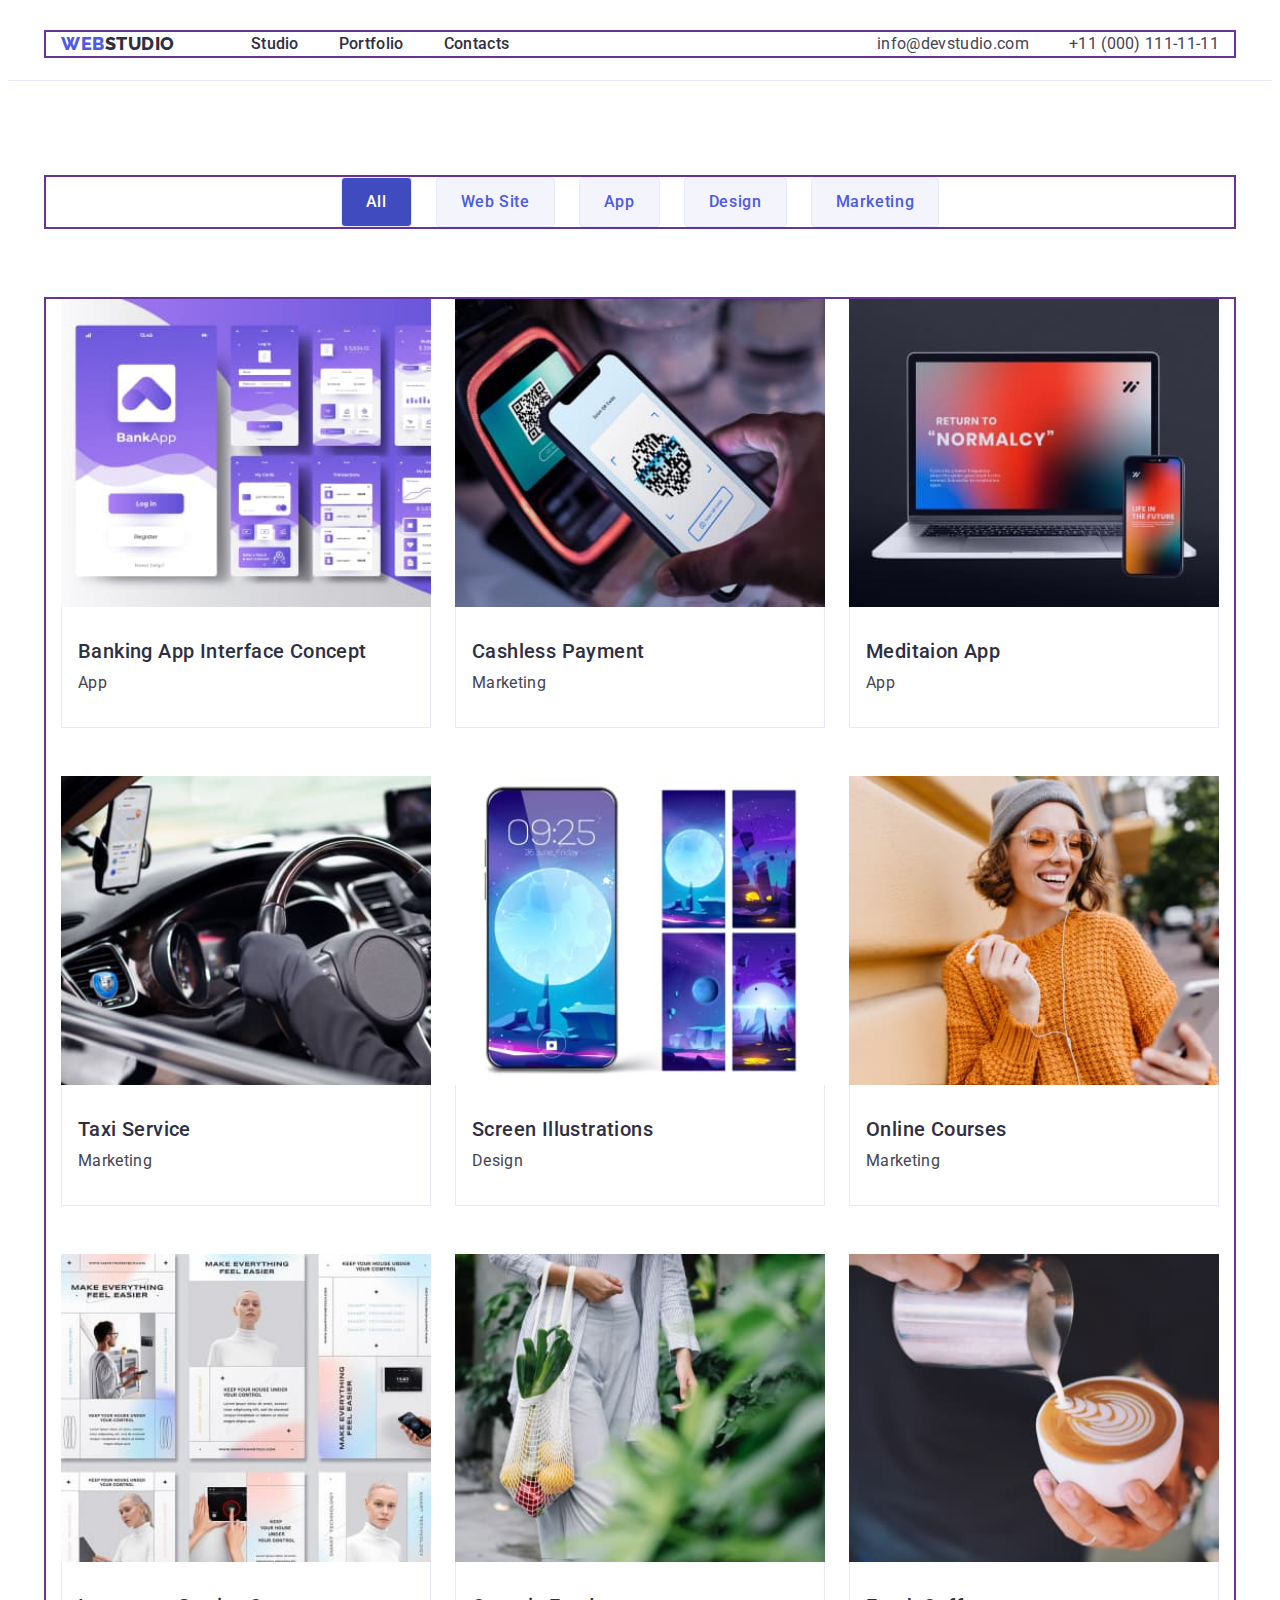
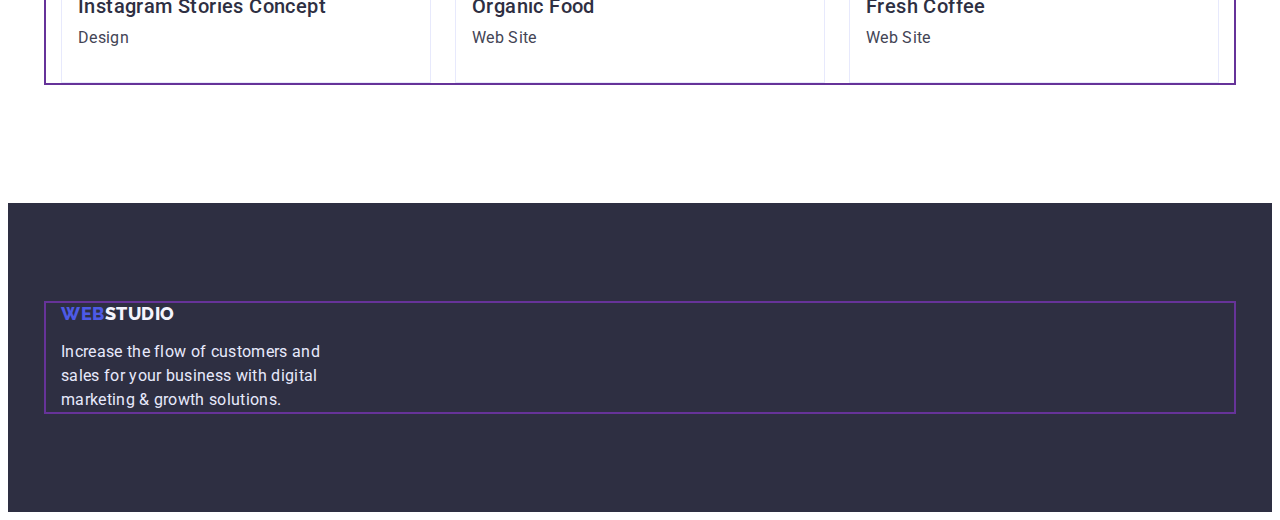
==== portfolio.html @ 73d33834 "copy hw03" ====
<!DOCTYPE html>
<html lang="en">
  <!-----------HEAD: meta, title name, fonts, install css ----->
  <head>
    <meta charset="UTF-8" />
    <meta http-equiv="X-UA-Compatible" content="IE=edge" />
    <meta name="viewport" content="width=device-width, initial-scale=1.0" />

    <title>WebStudio</title>

    <link rel="preconnect" href="https://fonts.googleapis.com" />
    <link rel="preconnect" href="https://fonts.gstatic.com" crossorigin />
    <link
      href="https://fonts.googleapis.com/css2?family=Raleway:wght@800&family=Roboto:wght@400;500;700;900&display=swap"
      rel="stylesheet"
    />

    <link
      rel="stylesheet"
      href="https://cdnjs.cloudflare.com/ajax/libs/modern-normalize/1.1.0/modern-normalize.min.css"
      integrity="sha512-wpPYUAdjBVSE4KJnH1VR1HeZfpl1ub8YT/NKx4PuQ5NmX2tKuGu6U/JRp5y+Y8XG2tV+wKQpNHVUX03MfMFn9Q=="
      crossorigin="anonymous"
      referrerpolicy="no-referrer"
    />

    <link rel="stylesheet" href="./css/styles.css" />
  </head>
  <!-------------BODY: header, main (section0-3), footer------->
  <body>
    <!---------Header: logo, navigation, adress---------------->
    <header class="header">
      <div class="container header-container">
        <nav class="header-navigation">
          <a href="./index.html" class="header-logo-accent link">
            Web<span class="header-logo">Studio</span>
          </a>

          <ul class="header-list list">
            <li class="header-item">
              <a href="./index.html" class="header-link link"> Studio </a>
            </li>
            <li class="header-item">
              <a href="./portfolio.html" class="header-link link">
                Portfolio
              </a>
            </li>
            <li class="header-item">
              <a href="" class="header-link link"> Contacts </a>
            </li>
          </ul>
        </nav>

        <address>
          <ul class="header-contacts list">
            <li>
              <a href="mailto:info@devstudio.com" class="header-contacts link"
                >info@devstudio.com</a
              >
            </li>
            <li>
              <a href="tel:+110001111111" class="header-contacts link"
                >+11 (000) 111-11-11</a
              >
            </li>
          </ul>
        </address>
      </div>
    </header>

    <!---------Main: section (Filter, Our Portfolio)----------->
    <main class="main">
      <section class="filter-portfolio">
        <div class="container filter-container">
          <ul class="filter-list list">
            <li>
              <button type="button" class="filter-item current">All</button>
            </li>
            <li><button type="button" class="filter-item">Web Site</button></li>
            <li><button type="button" class="filter-item">App</button></li>
            <li><button type="button" class="filter-item">Design</button></li>
            <li>
              <button type="button" class="filter-item">Marketing</button>
            </li>
          </ul>
        </div>

        <h2 class="portfolio-caption visually-hidden">Our Portfolio</h2>

        <div class="container portfolio-container">
          <ul class="portfolio-list list">
            <li class="portfolio-item">
              <img src="./images/img1.jpg" alt="product" width="360" />
              <div class="portfolio-content">
                <h3 class="portfolio-title title">
                  Banking App Interface Concept
                </h3>
                <p class="portfolio-text text">App</p>
              </div>
            </li>

            <li class="portfolio-item">
              <img src="./images/img2.jpg" alt="product" width="360" />
              <div class="portfolio-content">
                <h3 class="portfolio-title title">Cashless Payment</h3>
                <p class="portfolio-text text">Marketing</p>
              </div>
            </li>

            <li class="portfolio-item">
              <img src="./images/img3.jpg" alt="product" width="360" />
              <div class="portfolio-content">
                <h3 class="portfolio-title title">Meditaion App</h3>
                <p class="portfolio-text text">App</p>
              </div>
            </li>

            <li class="portfolio-item">
              <img src="./images/img4.jpg" alt="product" width="360" />
              <div class="portfolio-content">
                <h3 class="portfolio-title title">Taxi Service</h3>
                <p class="portfolio-text text">Marketing</p>
              </div>
            </li>

            <li class="portfolio-item">
              <img src="./images/img5.jpg" alt="product" width="360" />
              <div class="portfolio-content">
                <h3 class="portfolio-title title">Screen Illustrations</h3>
                <p class="portfolio-text text">Design</p>
              </div>
            </li>

            <li class="portfolio-item">
              <img src="./images/img6.jpg" alt="product" width="360" />
              <div class="portfolio-content">
                <h3 class="portfolio-title title">Online Courses</h3>
                <p class="portfolio-text text">Marketing</p>
              </div>
            </li>

            <li class="portfolio-item">
              <img src="./images/img7.jpg" alt="product" width="360" />
              <div class="portfolio-content">
                <h3 class="portfolio-title title">Instagram Stories Concept</h3>
                <p class="portfolio-text text">Design</p>
              </div>
            </li>

            <li class="portfolio-item">
              <img src="./images/img8.jpg" alt="product" width="360" />
              <div class="portfolio-content">
                <h3 class="portfolio-title title">Organic Food</h3>
                <p class="portfolio-text text">Web Site</p>
              </div>
            </li>

            <li class="portfolio-item">
              <img src="./images/img9.jpg" alt="product" width="360" />
              <div class="portfolio-content">
                <h3 class="portfolio-title title">Fresh Coffee</h3>
                <p class="portfolio-text text">Web Site</p>
              </div>
            </li>
          </ul>
        </div>
      </section>
    </main>

    <!--------------Footer: logo, text ------------------------>
    <footer class="footer">
      <div class="container footer-container">
        <a href="#WebStudio" class="footer-logo-accent link">
          Web <span class="footer-logo">Studio</span>
        </a>
        <p class="footer-text">
          Increase the flow of customers and sales for your business with
          digital marketing &#38; growth solutions.
        </p>
      </div>
    </footer>
  </body>
</html>
---- css/styles.css ----
/* <!--------------------HEAD: meta, title name, fonts, install css ----------------------> */
/* ----------------------BODY: header, main (section0-3), footer---------------------------- */

body {
  font-family: "roboto", sans-serif;
  color: var(--text-contacts-color);
}

:root {
  --accent-color: #4d5ae5;
  --hover-focus-color: #404bbf;
  --title-logo-link-color: #2e2f42;
  --team-work-caption-color: #2e2f42;
  --text-contacts-color: #434455;
  --hero-title-btn-color: #ffffff;
  --footer-logo-color: #f4f4fd;
  --footer-text-color: #e7e9fc;

  --hero-footer-bgc: #2e2f42;
  --hero-btn-bgc: #4d5ae5;
  --team-bgc: #f4f4fd;
  --team-list-item-bgc: #ffffff;
  --filter-item-bgc: #f4f4fd;

  --gra: linear-gradient(rgba(46, 47, 66, 0.7), rgba(46, 47, 66, 0.7));
}

.title {
  font-weight: 500;
  font-size: 20px;
  line-height: 1.2;
  letter-spacing: 0.02em;
  color: var(--title-logo-link-color);

  margin-bottom: 8px;
}

.text {
  font-size: 16px;
  line-height: 1.5;
  letter-spacing: 0.02em;
}

.caption {
  font-size: 36px;
  line-height: 1.11;
  text-align: center;
  letter-spacing: 0.02em;
  text-transform: capitalize;

  color: var(--team-work-caption-color);

  margin-bottom: 72px;
}

.visually-hidden {
  position: absolute;
  white-space: nowrap;
  width: 1px;
  height: 1px;
  overflow: hidden;
  border: 0;
  padding: 0;
  clip: rect(0 0 0 0);
  clip-path: inset(50%);
  margin: -1px;
}

.list {
  list-style: none;
}
.link {
  text-decoration: none;
}

button {
  cursor: pointer;
}

img {
  display: block;
  width: 100%;
  height: auto;
}

.section {
  padding-top: 120px;
  padding-bottom: 120px;
}

.container {
  max-width: calc(1128px + 15px + 15px);
  padding-left: 15px;
  padding-right: 15px;
  margin-left: auto;
  margin-right: auto;
  outline: 2px solid rebeccapurple;
}

h1,
h2,
h3,
h4,
h5,
h6,
p {
  margin: 0;
}

ul {
  margin: 0;
  padding-left: 0;
}

/* ----------------------Header: logo, navigation, adress----------------------------- */
.header {
  padding-top: 24px;
  padding-bottom: 24px;
  max-width: 1440px;
  margin: auto;

  border-bottom: 1px solid #e7e9fc;
}

.header-container {
  display: flex;
  align-items: center;
}

.header-navigation {
  display: flex;
  margin-right: auto;
}

.header-logo-accent {
  font-family: "raleway", sans-serif;
  font-weight: 800;
  font-size: 18px;
  line-height: 1.33;
  letter-spacing: 0.03em;
  text-transform: uppercase;

  color: var(--accent-color);
  margin-right: 76px;
}

.header-logo {
  font-family: "raleway", sans-serif;
  font-weight: 800;
  font-size: 18px;
  line-height: 1.33;
  letter-spacing: 0.03em;
  text-transform: uppercase;

  color: var(--title-logo-link-color);
}

.header-list {
  display: flex;
  gap: 40px;
}
.header-item {
}

.header-link {
  font-weight: 500;
  font-size: 16px;
  line-height: 1.5;
  letter-spacing: 0.02em;

  color: var(--title-logo-link-color);
}

.header-link:hover,
.header-link:focus {
  color: var(--hover-focus-color);
}
.header-contacts:hover,
.header-contacts:focus {
  color: var(--hover-focus-color);
}
.header-contacts {
  font-style: normal;
  font-size: 16px;
  line-height: 1.5;
  letter-spacing: 0.02em;

  color: var(--text-contacts-color);

  display: flex;
  gap: 40px;
}

/* --------------------- Main: section0 hero, button ----------------------------- */
.main {
}

.hero {
  padding-top: 188px;
  padding-bottom: 188px;
  max-width: 1440px;
  margin: auto;

  background-color: var(--hero-footer-bgc);
  background-image: var(--gra), url(../images/hero-bg.jpg);
  background-repeat: no-repeat;
  background-position: center;
  background-size: 1440px;
}

.hero-container {
}
.hero-title {
  font-size: 56px;
  line-height: 1.07;
  text-align: center;
  letter-spacing: 0.02em;

  color: var(--hero-title-btn-color);

  max-width: 500px;
  margin: 0 auto;
  margin-bottom: 48px;
}

.hero-btn {
  min-width: 169px;
  height: 56px;

  font-family: inherit;
  font-style: normal;
  font-weight: 500;
  font-size: 16px;
  line-height: 1.5;
  letter-spacing: 0.04em;

  color: var(--hero-title-btn-color);
  background-color: var(--hero-btn-bgc);

  border-radius: 4px;
  padding: 16px 32px;

  display: block;
  margin: 0 auto;
}

.hero-btn:hover,
.hero-btn:focus {
  color: var(--hover-focus-color);
}
/* ---------------------Main: section1 (Our Features)-------------------------- */
.features {
  padding-top: 120px;
}

.features-container {
}

.features-caption {
}
.visually-hidden {
}
.features-list {
  display: flex;
  gap: 24px;
}

.features-item {
  width: calc((100% - 72px) / 4);
}
.feature-icon {
  display: block;
  max-width: 264px;
  height: 112px;
  background: #f4f4fd;
  border-radius: 4px;
  justify-content: center;
  align-items: center;
}
/* ---------------------Main: section2 What are we doing -------------------------- */
.work {
}
.work-container {
}

.work-list {
  display: flex;
  gap: 24px;
}
.work-item {
  width: calc((100% - 48px) / 3);
}

/* ---------------------Main: section3 Our Team -------------------------- */
.team {
  max-width: 1440px;
  margin: auto;
  background-color: var(--team-bgc);
}

.team-container {
}

.team-caption {
}
.team-list {
  display: flex;
  gap: 24px;
}
.team-list-item {
  width: calc((100% - 72px) / 4);

  border-radius: 0px 0px 4px 4px;

  background-color: var(--team-list-item-bgc);
}

.team-content {
  padding: 32px 16px;
  box-shadow: 0px 1px 6px rgba(46, 47, 66, 0.08),
    0px 1px 1px rgba(46, 47, 66, 0.16), 0px 2px 1px rgba(46, 47, 66, 0.08);
}

.team-title {
  text-align: center;
}
.team-text {
  text-align: center;
  margin-bottom: 8px;
}

.team-soc-list {
  display: flex;
  justify-content: center;
  gap: 24px;
}

.team-soc-item {
  height: 40px;
  width: 40px;
}
.team-soc-link {
  width: 100%;
  height: 100%;
  border-radius: 50px;

  display: flex;
  align-items: center;
  justify-content: center;

  background-color: var(--accent-color);
}

.team-soc-link:is(:hover, :focus) {
  background-color: var(--hover-focus-color);
}

.team-soc-icon {
  fill: var(--footer-logo-color);
}

/* ---------------------Main: section4 Customers -------------------------- */
.customers {
}

.customers-container {
}

.customers-list {
  display: flex;

  gap: 24px;
}

.customers-list-item {
  width: calc((100% - 24px * 5) / 6);
  height: 88px;
}
.customers-list-link {
  width: 100%;
  height: 100%;
  border: 1px solid #8e8f99;
  border-radius: 4px;

  display: flex;
  justify-content: center;
  align-items: center;
}

.customers-list-icon {
  fill: #8e8f99;
}

.customers-list-link:is(:hover, :focus) {
  border-color: var(--accent-color);
}

.customers-list-link:is(:hover, :focus) .customers-list-icon {
  fill: var(--accent-color);
}

/* ---------------------Footer: logo, text -------------------------- */
.footer {
  padding-top: 100px;
  padding-bottom: 100px;
  max-width: 1440px;
  margin: auto;

  background-color: var(--hero-footer-bgc);
}
.footer-container {
}

.footer-logo-accent {
  font-family: "raleway", sans-serif;
  font-weight: 800;
  font-size: 18px;
  line-height: 1.17;
  letter-spacing: 0.03em;
  text-transform: uppercase;

  display: flex;
  align-items: center;

  color: var(--accent-color);
}

.footer-logo {
  font-family: "raleway", sans-serif;
  font-weight: 800;
  font-size: 18px;
  line-height: 1.17;
  letter-spacing: 0.03em;
  text-transform: uppercase;

  color: var(--footer-logo-color);
}

.footer-text {
  font-size: 16px;
  line-height: 1.5;
  letter-spacing: 0.02em;

  color: var(--footer-text-color);

  margin-top: 16px;
  max-width: 264px;
}

.footer-text-soc {
  font-weight: 500;
  font-size: 16px;
  line-height: calc(24 / 16);
  letter-spacing: 0.02em;

  color: var(--hero-title-btn-color);
}

/* ----------------------------second page PORTFOLIO---------------------------------------- */

/* ---------------------Main: section (Filter, Our Portfolio)-----------------------------*/
.main {
}
.filter-portfolio {
  padding-top: 96px;
  padding-bottom: 120px;
}

.filter-list {
  margin-bottom: 72px;

  display: flex;
  justify-content: center;
  align-items: center;
  gap: 24px;
}

.filter-container {
}

.portfolio-container {
}

.filter-item {
  font-family: inherit;
  font-style: normal;
  font-weight: 500;
  font-size: 16px;
  line-height: 1.5;
  letter-spacing: 0.04em;

  color: var(--accent-color);
  background-color: var(--filter-item-bgc);

  border: 1px solid #e7e9fc;
  border-radius: 4px;

  padding: 12px 24px;
}

.current {
  color: var(--hero-title-btn-color);
  background-color: var(--hover-focus-color);
}
.filter-item:hover,
.filter-item:focus {
  color: var(--hover-focus-color);
}
.portfolio-caption {
}
.visually-hidden {
}
.portfolio-list {
  display: flex;
  flex-wrap: wrap;
  column-gap: 24px;
  row-gap: 48px;
}

.portfolio-item {
  width: calc((100% - 48px) / 3);
}
.portfolio-content {
  padding-top: 32px;
  padding-bottom: 32px;
  padding-left: 16px;

  border-right: 1px solid #e7e9fc;
  border-bottom: 1px solid #e7e9fc;
  border-left: 1px solid #e7e9fc;
}
.portfolio-title {
}
.portfolio-text {
}
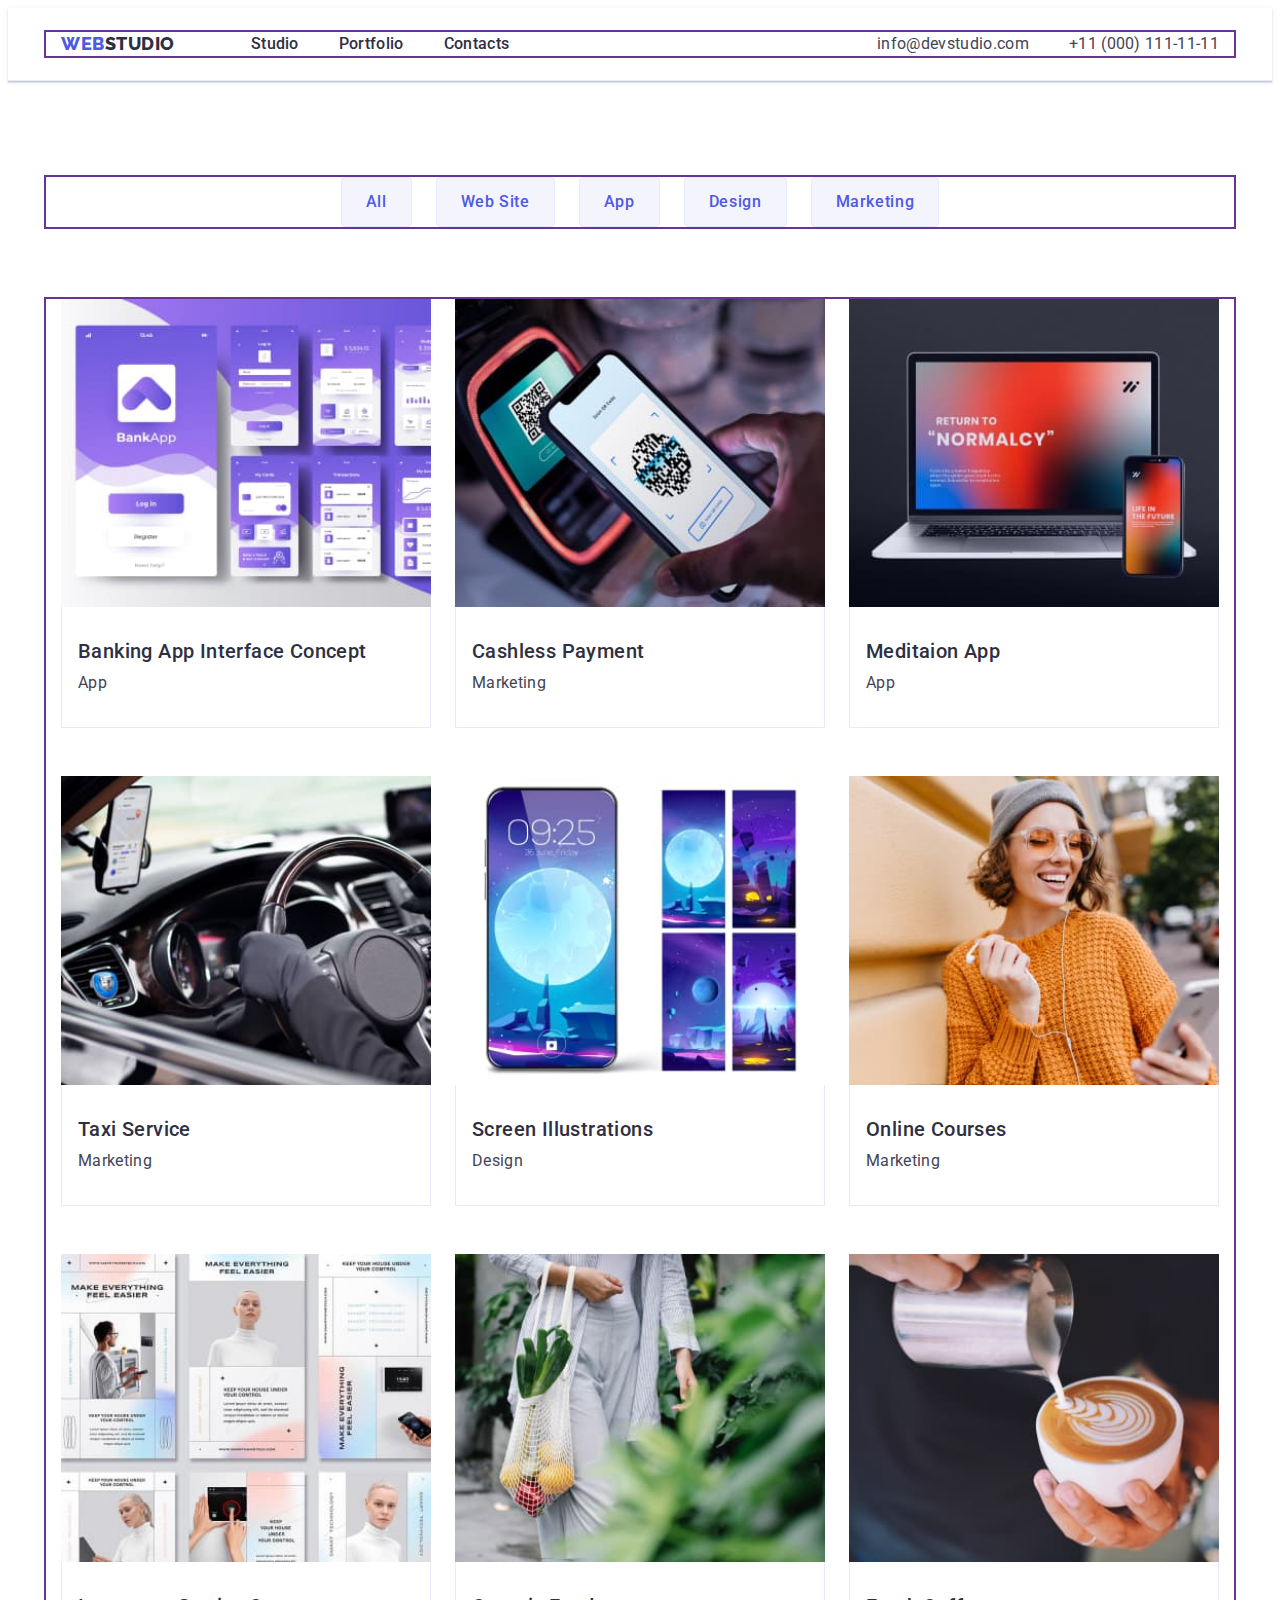
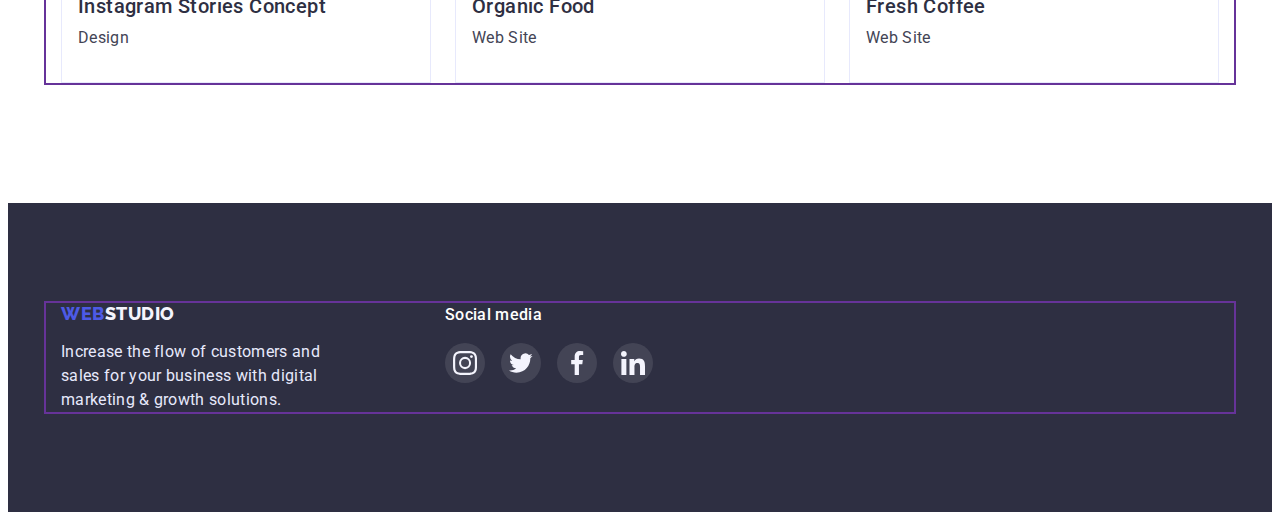
==== commit c23a08c6: "add svg" ====
--- a/portfolio.html
+++ b/portfolio.html
@@ -72,14 +72,20 @@
       <section class="filter-portfolio">
         <div class="container filter-container">
           <ul class="filter-list list">
-            <li>
-              <button type="button" class="filter-item current">All</button>
-            </li>
-            <li><button type="button" class="filter-item">Web Site</button></li>
-            <li><button type="button" class="filter-item">App</button></li>
-            <li><button type="button" class="filter-item">Design</button></li>
-            <li>
-              <button type="button" class="filter-item">Marketing</button>
+            <li class="filter-item">
+              <button type="button" class="filter-btn current">All</button>
+            </li>
+            <li class="filter-list-item">
+              <button type="button" class="filter-btn">Web Site</button>
+            </li>
+            <li class="filter-list-item">
+              <button type="button" class="filter-btn">App</button>
+            </li>
+            <li class="filter-list-item">
+              <button type="button" class="filter-btn">Design</button>
+            </li>
+            <li class="filter-list-item">
+              <button type="button" class="filter-btn">Marketing</button>
             </li>
           </ul>
         </div>
@@ -169,13 +175,49 @@
     <!--------------Footer: logo, text ------------------------>
     <footer class="footer">
       <div class="container footer-container">
-        <a href="#WebStudio" class="footer-logo-accent link">
-          Web <span class="footer-logo">Studio</span>
-        </a>
-        <p class="footer-text">
-          Increase the flow of customers and sales for your business with
-          digital marketing &#38; growth solutions.
-        </p>
+        <div class="footer-logo-text">
+          <a href="#WebStudio" class="footer-logo-accent link">
+            Web<span class="footer-logo">Studio</span>
+          </a>
+          <p class="footer-text">
+            Increase the flow of customers and sales for your business with
+            digital marketing &#38; growth solutions.
+          </p>
+        </div>
+
+        <div class="footer-soc">
+          <p class="footer-text-soc">Social media</p>
+          <ul class="footer-soc-list list">
+            <li class="footer-soc-item">
+              <a href="" class="footer-soc-link link"
+                ><svg class="footer-soc-icon" width="24px" height="24px">
+                  <use href="./images/icons.svg#icon-team-instagram"></use>
+                </svg>
+              </a>
+            </li>
+            <li class="footer-soc-item">
+              <a href="" class="footer-soc-link link">
+                <svg class="footer-soc-icon" width="24px" height="24px">
+                  <use href="./images/icons.svg#icon-team-twitter"></use>
+                </svg>
+              </a>
+            </li>
+            <li class="footer-soc-item">
+              <a href="" class="footer-soc-link link">
+                <svg class="footer-soc-icon" width="24px" height="24px">
+                  <use href="./images/icons.svg#icon-team-facebook"></use>
+                </svg>
+              </a>
+            </li>
+            <li class="footer-soc-item">
+              <a href="" class="footer-soc-link link"
+                ><svg class="footer-soc-icon" width="24px" height="24px">
+                  <use href="./images/icons.svg#icon-team-linkedin"></use>
+                </svg>
+              </a>
+            </li>
+          </ul>
+        </div>
       </div>
     </footer>
   </body>
--- a/css/styles.css
+++ b/css/styles.css
@@ -21,6 +21,7 @@
   --team-bgc: #f4f4fd;
   --team-list-item-bgc: #ffffff;
   --filter-item-bgc: #f4f4fd;
+  --footer-soc-accent: #31d0aa;
 
   --gra: linear-gradient(rgba(46, 47, 66, 0.7), rgba(46, 47, 66, 0.7));
 }
@@ -120,6 +121,8 @@
   margin: auto;
 
   border-bottom: 1px solid #e7e9fc;
+  box-shadow: 0px 2px 1px rgba(46, 47, 66, 0.08),
+    0px 1px 1px rgba(46, 47, 66, 0.16), 0px 1px 6px rgba(46, 47, 66, 0.08);
 }
 
 .header-container {
@@ -268,14 +271,19 @@
 .features-item {
   width: calc((100% - 72px) / 4);
 }
-.feature-icon {
-  display: block;
+.features-item-icon {
+  display: flex;
+  justify-content: center;
+  align-items: center;
+  margin-bottom: 8px;
+
   max-width: 264px;
   height: 112px;
+  border-radius: 4px;
+
   background: #f4f4fd;
-  border-radius: 4px;
-  justify-content: center;
-  align-items: center;
+}
+.feature-icon {
 }
 /* ---------------------Main: section2 What are we doing -------------------------- */
 .work {
@@ -335,7 +343,8 @@
   gap: 24px;
 }
 
-.team-soc-item {
+.team-soc-item,
+.footer-soc-item {
   height: 40px;
   width: 40px;
 }
@@ -409,6 +418,10 @@
   background-color: var(--hero-footer-bgc);
 }
 .footer-container {
+  display: flex;
+}
+.footer-logo-text {
+  margin-right: 120px;
 }
 
 .footer-logo-accent {
@@ -419,9 +432,6 @@
   letter-spacing: 0.03em;
   text-transform: uppercase;
 
-  display: flex;
-  align-items: center;
-
   color: var(--accent-color);
 }
 
@@ -446,14 +456,44 @@
   margin-top: 16px;
   max-width: 264px;
 }
-
+.footer-soc {
+  max-width: 208px;
+}
 .footer-text-soc {
   font-weight: 500;
   font-size: 16px;
   line-height: calc(24 / 16);
   letter-spacing: 0.02em;
 
+  margin-bottom: 16px;
+
   color: var(--hero-title-btn-color);
+}
+.footer-soc-list {
+  display: flex;
+  justify-content: center;
+  align-items: flex-start;
+  gap: 16px;
+}
+.footer-soc-item {
+  display: flex;
+}
+.footer-soc-item:is(:hover, :focus) {
+  background-color: var(--footer-soc-accent);
+}
+.footer-soc-link {
+  display: flex;
+  justify-content: center;
+  align-items: center;
+
+  width: 100%;
+  height: 100%;
+  border-radius: 50px;
+
+  background-color: #ffffff1a;
+}
+.footer-soc-icon {
+  fill: var(--footer-logo-color);
 }
 
 /* ----------------------------second page PORTFOLIO---------------------------------------- */
@@ -481,7 +521,7 @@
 .portfolio-container {
 }
 
-.filter-item {
+.filter-btn {
   font-family: inherit;
   font-style: normal;
   font-weight: 500;
@@ -498,14 +538,17 @@
   padding: 12px 24px;
 }
 
-.current {
+/* .current {
   color: var(--hero-title-btn-color);
+  color: var(--accent-color);
+} */
+
+.filter-btn:is(:hover, :focus) {
+  box-shadow: 0px 1px 6px rgba(46, 47, 66, 0.08);
   background-color: var(--hover-focus-color);
-}
-.filter-item:hover,
-.filter-item:focus {
-  color: var(--hover-focus-color);
-}
+  color: var(--hero-title-btn-color);
+}
+
 .portfolio-caption {
 }
 .visually-hidden {
@@ -515,6 +558,9 @@
   flex-wrap: wrap;
   column-gap: 24px;
   row-gap: 48px;
+}
+.portfolio-item:is(:hover, :focus) {
+  box-shadow: 0px 1px 6px rgba(46, 47, 66, 0.08);
 }
 
 .portfolio-item {
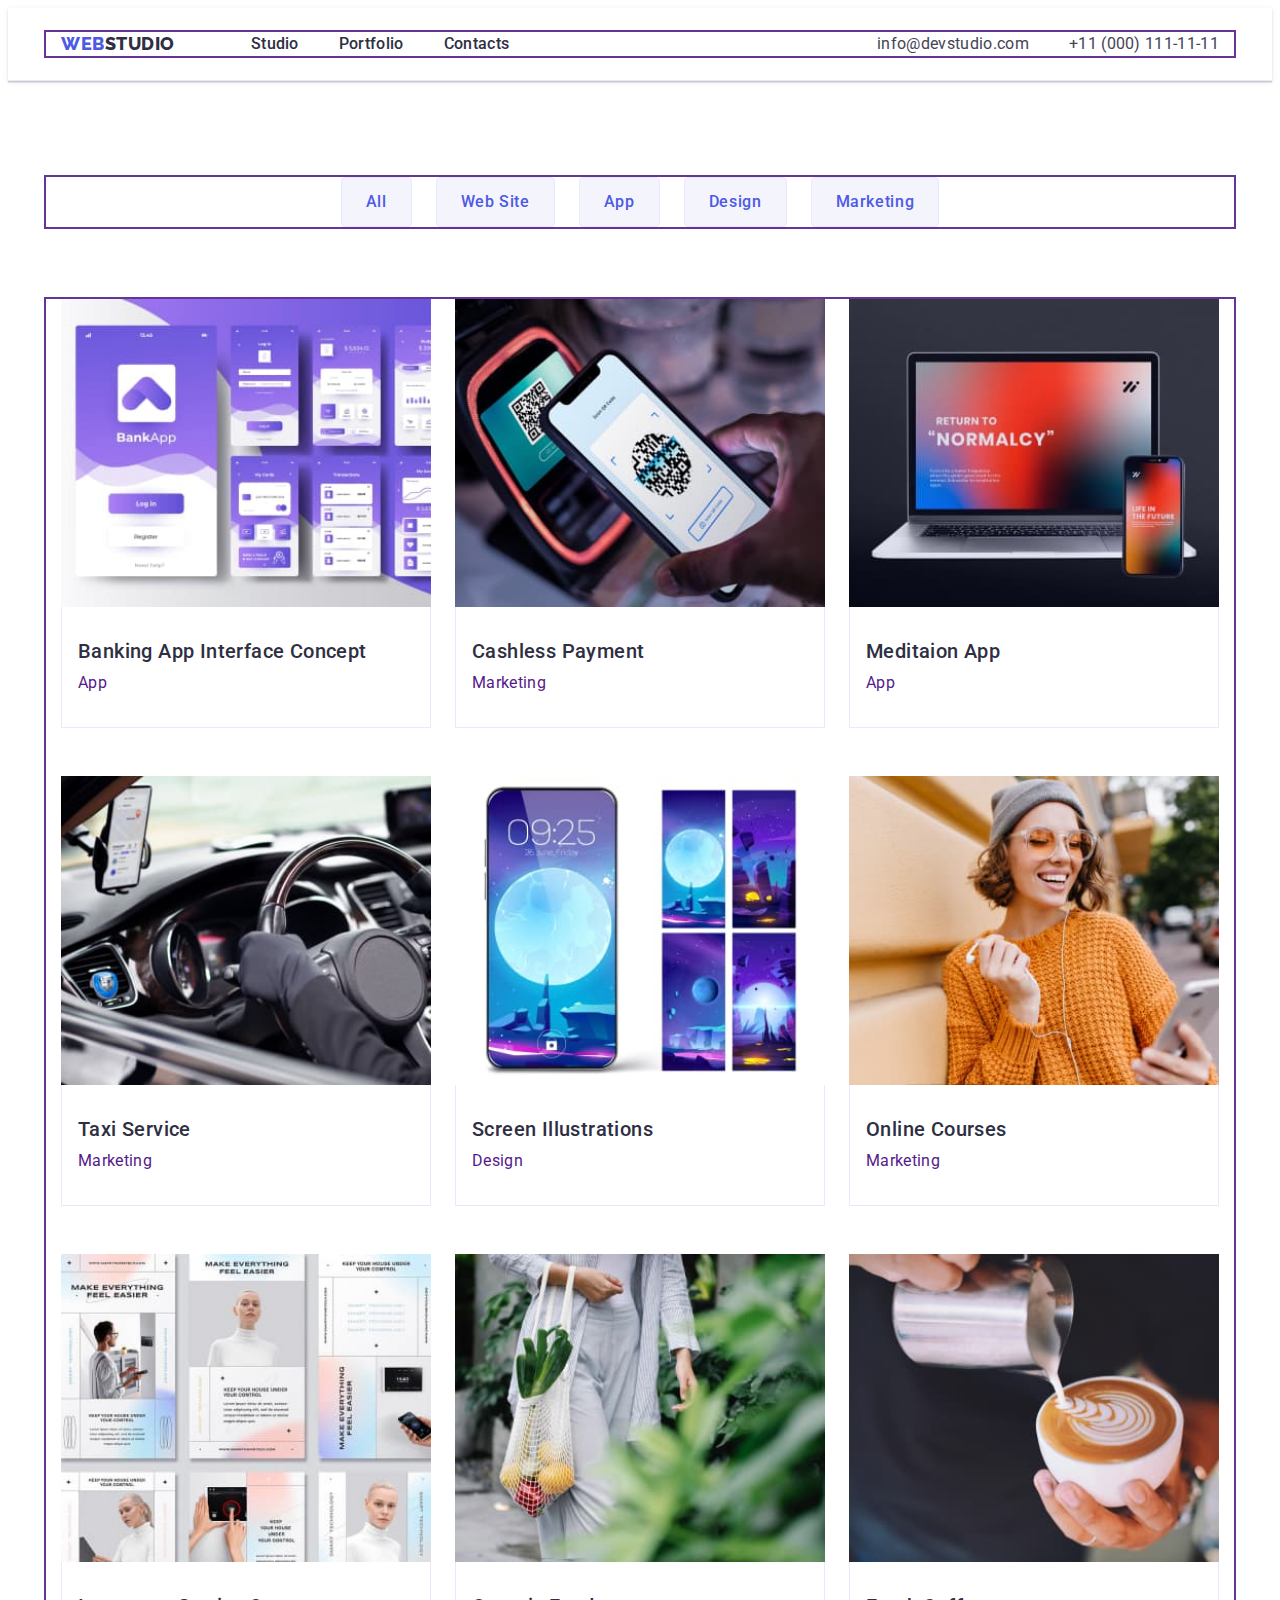
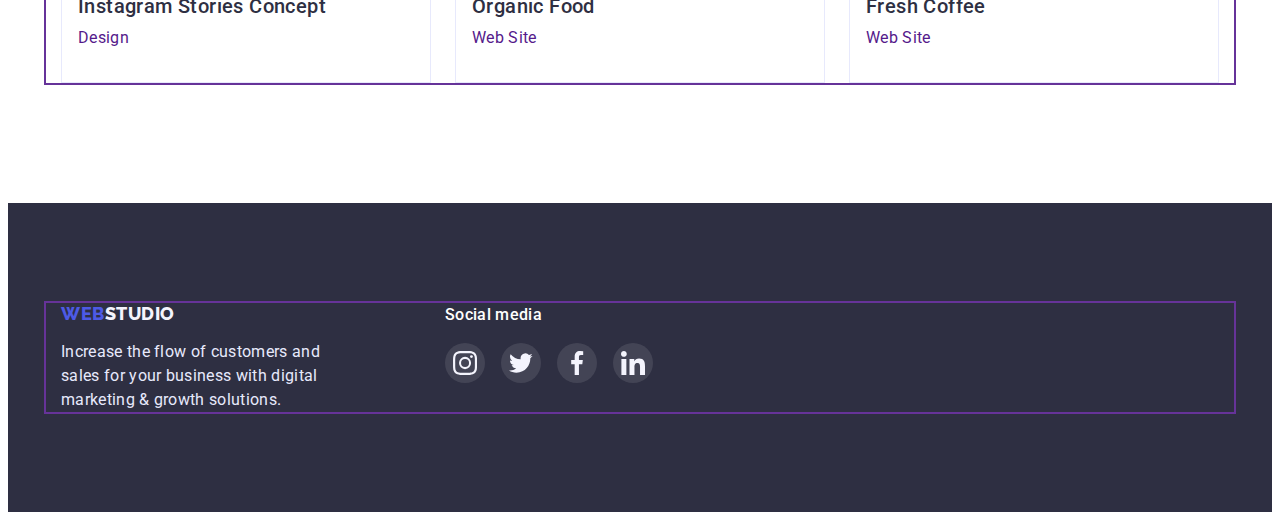
==== commit 7ef1927d: "correct hw" ====
--- a/portfolio.html
+++ b/portfolio.html
@@ -95,77 +95,97 @@
         <div class="container portfolio-container">
           <ul class="portfolio-list list">
             <li class="portfolio-item">
-              <img src="./images/img1.jpg" alt="product" width="360" />
-              <div class="portfolio-content">
-                <h3 class="portfolio-title title">
-                  Banking App Interface Concept
-                </h3>
-                <p class="portfolio-text text">App</p>
-              </div>
-            </li>
-
-            <li class="portfolio-item">
-              <img src="./images/img2.jpg" alt="product" width="360" />
-              <div class="portfolio-content">
-                <h3 class="portfolio-title title">Cashless Payment</h3>
-                <p class="portfolio-text text">Marketing</p>
-              </div>
-            </li>
-
-            <li class="portfolio-item">
-              <img src="./images/img3.jpg" alt="product" width="360" />
-              <div class="portfolio-content">
-                <h3 class="portfolio-title title">Meditaion App</h3>
-                <p class="portfolio-text text">App</p>
-              </div>
-            </li>
-
-            <li class="portfolio-item">
-              <img src="./images/img4.jpg" alt="product" width="360" />
-              <div class="portfolio-content">
-                <h3 class="portfolio-title title">Taxi Service</h3>
-                <p class="portfolio-text text">Marketing</p>
-              </div>
-            </li>
-
-            <li class="portfolio-item">
-              <img src="./images/img5.jpg" alt="product" width="360" />
-              <div class="portfolio-content">
-                <h3 class="portfolio-title title">Screen Illustrations</h3>
-                <p class="portfolio-text text">Design</p>
-              </div>
-            </li>
-
-            <li class="portfolio-item">
-              <img src="./images/img6.jpg" alt="product" width="360" />
-              <div class="portfolio-content">
-                <h3 class="portfolio-title title">Online Courses</h3>
-                <p class="portfolio-text text">Marketing</p>
-              </div>
-            </li>
-
-            <li class="portfolio-item">
-              <img src="./images/img7.jpg" alt="product" width="360" />
-              <div class="portfolio-content">
-                <h3 class="portfolio-title title">Instagram Stories Concept</h3>
-                <p class="portfolio-text text">Design</p>
-              </div>
-            </li>
-
-            <li class="portfolio-item">
-              <img src="./images/img8.jpg" alt="product" width="360" />
-              <div class="portfolio-content">
-                <h3 class="portfolio-title title">Organic Food</h3>
-                <p class="portfolio-text text">Web Site</p>
-              </div>
-            </li>
-
-            <li class="portfolio-item">
-              <img src="./images/img9.jpg" alt="product" width="360" />
-              <div class="portfolio-content">
-                <h3 class="portfolio-title title">Fresh Coffee</h3>
-                <p class="portfolio-text text">Web Site</p>
-              </div>
+              <a href="" class="portfolio-link link">
+                <img src="./images/img1.jpg" alt="product" width="360" />
+                <div class="portfolio-content">
+                  <h3 class="portfolio-title title">
+                    Banking App Interface Concept
+                  </h3>
+                  <p class="portfolio-text text">App</p>
+                </div>
+              </a>
+            </li>
+
+            <li class="portfolio-item">
+              <a href="" class="portfolio-link link">
+                <img src="./images/img2.jpg" alt="product" width="360" />
+                <div class="portfolio-content">
+                  <h3 class="portfolio-title title">Cashless Payment</h3>
+                  <p class="portfolio-text text">Marketing</p>
+                </div>
+              </a>
+            </li>
+
+            <li class="portfolio-item">
+              <a href="" class="portfolio-link link">
+                <img src="./images/img3.jpg" alt="product" width="360" />
+                <div class="portfolio-content">
+                  <h3 class="portfolio-title title">Meditaion App</h3>
+                  <p class="portfolio-text text">App</p>
+                </div>
+              </a>
+            </li>
+
+            <li class="portfolio-item">
+              <a href="" class="portfolio-link link">
+                <img src="./images/img4.jpg" alt="product" width="360" />
+                <div class="portfolio-content">
+                  <h3 class="portfolio-title title">Taxi Service</h3>
+                  <p class="portfolio-text text">Marketing</p>
+                </div>
+              </a>
+            </li>
+
+            <li class="portfolio-item">
+              <a href="" class="portfolio-link link">
+                <img src="./images/img5.jpg" alt="product" width="360" />
+                <div class="portfolio-content">
+                  <h3 class="portfolio-title title">Screen Illustrations</h3>
+                  <p class="portfolio-text text">Design</p>
+                </div>
+              </a>
+            </li>
+
+            <li class="portfolio-item">
+              <a href="" class="portfolio-link link">
+                <img src="./images/img6.jpg" alt="product" width="360" />
+                <div class="portfolio-content">
+                  <h3 class="portfolio-title title">Online Courses</h3>
+                  <p class="portfolio-text text">Marketing</p>
+                </div>
+              </a>
+            </li>
+
+            <li class="portfolio-item">
+              <a href="" class="portfolio-link link">
+                <img src="./images/img7.jpg" alt="product" width="360" />
+                <div class="portfolio-content">
+                  <h3 class="portfolio-title title">
+                    Instagram Stories Concept
+                  </h3>
+                  <p class="portfolio-text text">Design</p>
+                </div>
+              </a>
+            </li>
+
+            <li class="portfolio-item">
+              <a href="" class="portfolio-link link">
+                <img src="./images/img8.jpg" alt="product" width="360" />
+                <div class="portfolio-content">
+                  <h3 class="portfolio-title title">Organic Food</h3>
+                  <p class="portfolio-text text">Web Site</p>
+                </div>
+              </a>
+            </li>
+
+            <li class="portfolio-item">
+              <a href="" class="portfolio-link link">
+                <img src="./images/img9.jpg" alt="product" width="360" />
+                <div class="portfolio-content">
+                  <h3 class="portfolio-title title">Fresh Coffee</h3>
+                  <p class="portfolio-text text">Web Site</p>
+                </div>
+              </a>
             </li>
           </ul>
         </div>
--- a/css/styles.css
+++ b/css/styles.css
@@ -166,6 +166,9 @@
 }
 
 .header-link {
+  width: 100%;
+  height: 100%;
+
   font-weight: 500;
   font-size: 16px;
   line-height: 1.5;
@@ -321,12 +324,12 @@
   border-radius: 0px 0px 4px 4px;
 
   background-color: var(--team-list-item-bgc);
+  box-shadow: 0px 1px 6px rgba(46, 47, 66, 0.08),
+    0px 1px 1px rgba(46, 47, 66, 0.16), 0px 2px 1px rgba(46, 47, 66, 0.08);
 }
 
 .team-content {
   padding: 32px 16px;
-  box-shadow: 0px 1px 6px rgba(46, 47, 66, 0.08),
-    0px 1px 1px rgba(46, 47, 66, 0.16), 0px 2px 1px rgba(46, 47, 66, 0.08);
 }
 
 .team-title {
@@ -422,6 +425,7 @@
 }
 .footer-logo-text {
   margin-right: 120px;
+  align-items: baseline;
 }
 
 .footer-logo-accent {
@@ -458,6 +462,7 @@
 }
 .footer-soc {
   max-width: 208px;
+  align-items: baseline;
 }
 .footer-text-soc {
   font-weight: 500;
@@ -478,9 +483,7 @@
 .footer-soc-item {
   display: flex;
 }
-.footer-soc-item:is(:hover, :focus) {
-  background-color: var(--footer-soc-accent);
-}
+
 .footer-soc-link {
   display: flex;
   justify-content: center;
@@ -491,6 +494,9 @@
   border-radius: 50px;
 
   background-color: #ffffff1a;
+}
+.footer-soc-link:is(:hover, :focus) {
+  background-color: var(--footer-soc-accent);
 }
 .footer-soc-icon {
   fill: var(--footer-logo-color);
@@ -544,7 +550,8 @@
 } */
 
 .filter-btn:is(:hover, :focus) {
-  box-shadow: 0px 1px 6px rgba(46, 47, 66, 0.08);
+  box-shadow: 0px 3px 1px rgba(0, 0, 0, 0.1), 0px 2px 1px rgba(0, 0, 0, 0.08),
+    0px 2px 2px rgba(0, 0, 0, 0.12);
   background-color: var(--hover-focus-color);
   color: var(--hero-title-btn-color);
 }
@@ -559,8 +566,7 @@
   column-gap: 24px;
   row-gap: 48px;
 }
-.portfolio-item:is(:hover, :focus) {
-  box-shadow: 0px 1px 6px rgba(46, 47, 66, 0.08);
+.portfolio-item {
 }
 
 .portfolio-item {
@@ -579,3 +585,9 @@
 }
 .portfolio-text {
 }
+.portfolio-link {
+  display: block;
+}
+.portfolio-link:is(:hover, :focus) {
+  box-shadow: 0px 1px 6px rgba(46, 47, 66, 0.08);
+}
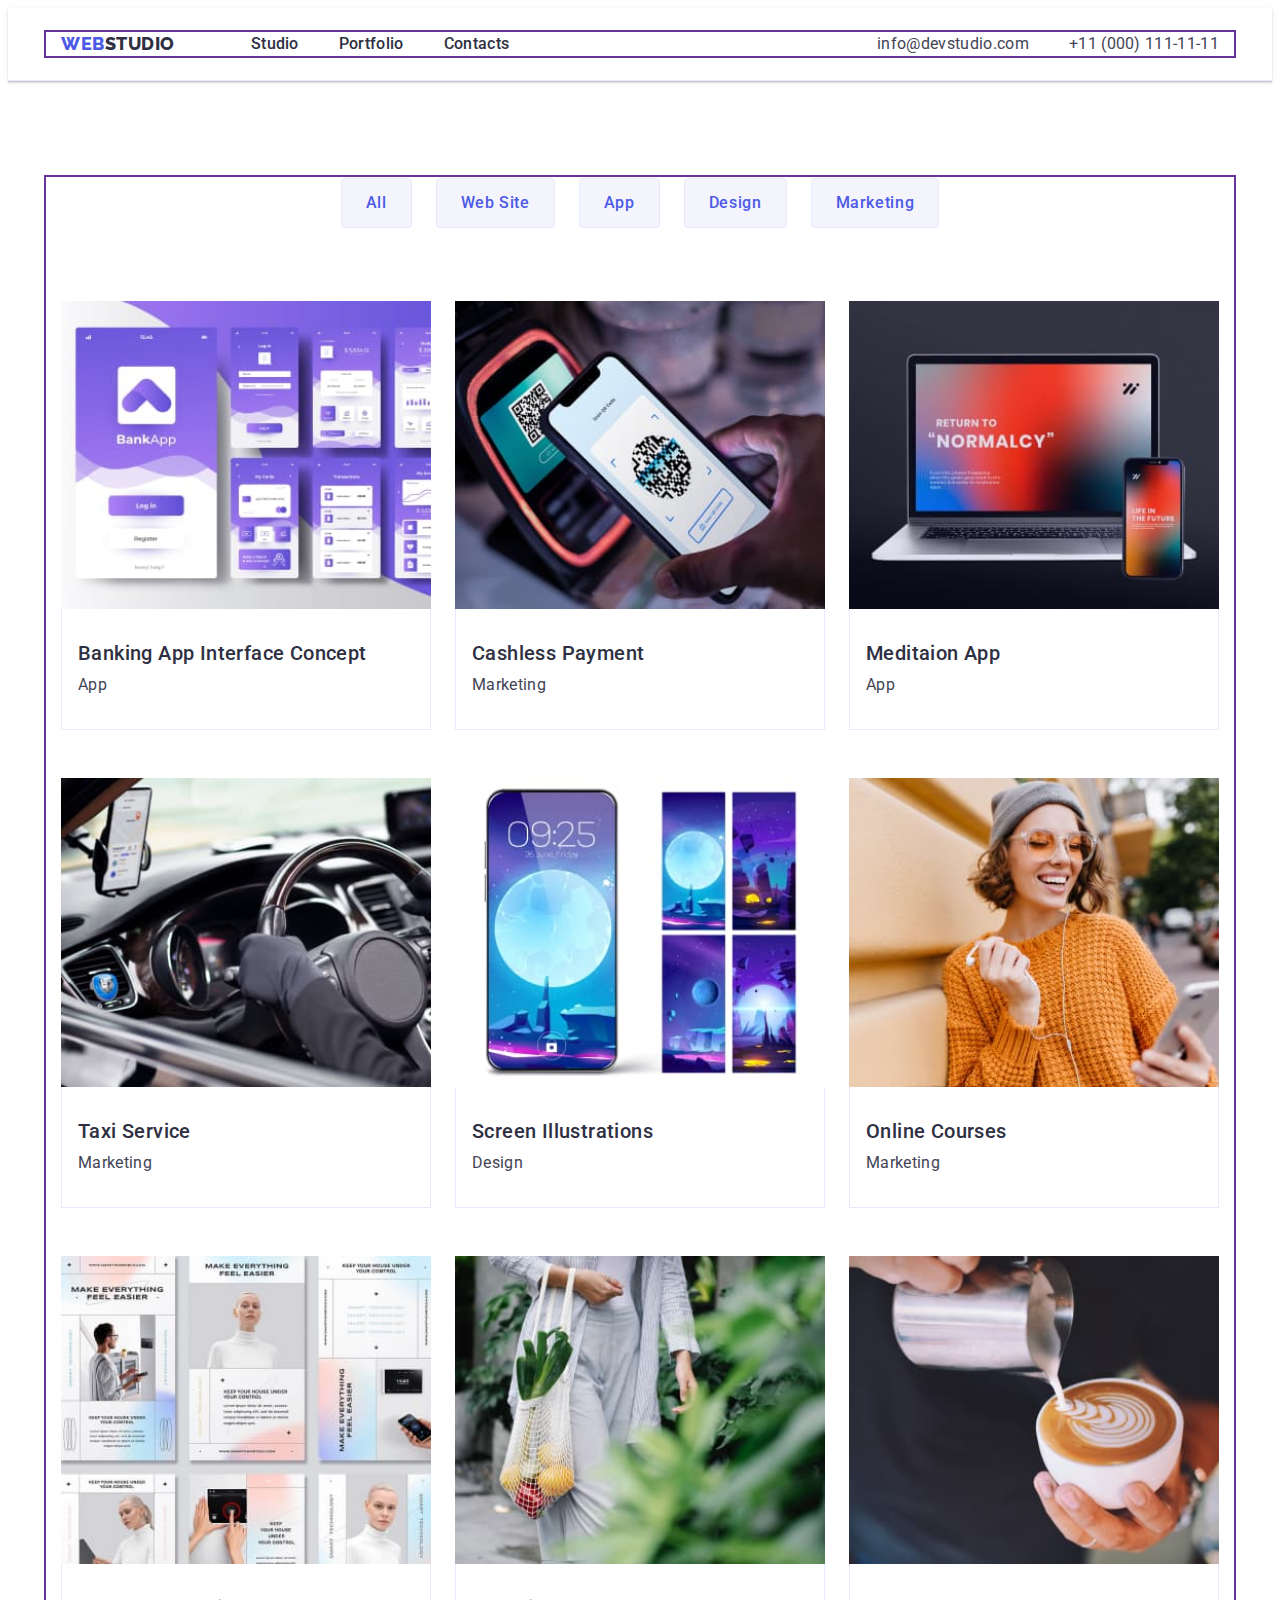
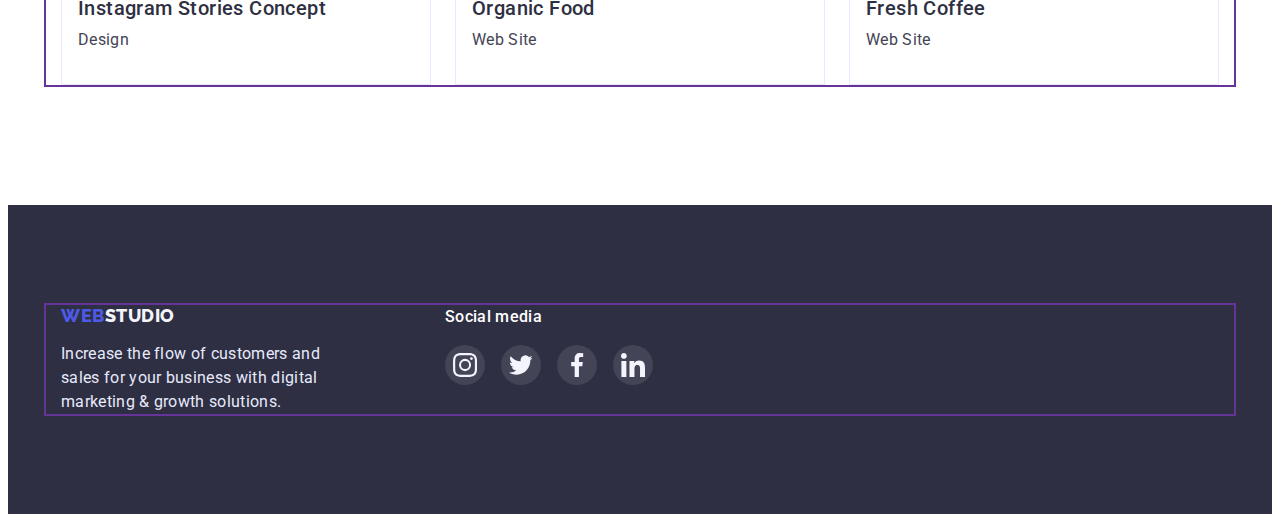
==== commit b5478a87: "correct hw04" ====
--- a/portfolio.html
+++ b/portfolio.html
@@ -70,10 +70,10 @@
     <!---------Main: section (Filter, Our Portfolio)----------->
     <main class="main">
       <section class="filter-portfolio">
-        <div class="container filter-container">
+        <div class="container">
           <ul class="filter-list list">
-            <li class="filter-item">
-              <button type="button" class="filter-btn current">All</button>
+            <li class="filter-list-item">
+              <button type="button" class="filter-btn">All</button>
             </li>
             <li class="filter-list-item">
               <button type="button" class="filter-btn">Web Site</button>
@@ -88,11 +88,9 @@
               <button type="button" class="filter-btn">Marketing</button>
             </li>
           </ul>
-        </div>
-
-        <h2 class="portfolio-caption visually-hidden">Our Portfolio</h2>
-
-        <div class="container portfolio-container">
+
+          <h2 class="portfolio-caption visually-hidden">Our Portfolio</h2>
+
           <ul class="portfolio-list list">
             <li class="portfolio-item">
               <a href="" class="portfolio-link link">
--- a/css/styles.css
+++ b/css/styles.css
@@ -40,6 +40,8 @@
   font-size: 16px;
   line-height: 1.5;
   letter-spacing: 0.02em;
+
+  color: var(--text-contacts-color);
 }
 
 .caption {
@@ -117,7 +119,7 @@
 .header {
   padding-top: 24px;
   padding-bottom: 24px;
-  max-width: 1440px;
+
   margin: auto;
 
   border-bottom: 1px solid #e7e9fc;
@@ -166,9 +168,6 @@
 }
 
 .header-link {
-  width: 100%;
-  height: 100%;
-
   font-weight: 500;
   font-size: 16px;
   line-height: 1.5;
@@ -244,15 +243,16 @@
   background-color: var(--hero-btn-bgc);
 
   border-radius: 4px;
+  box-shadow: 0px 4px 4px rgba(0, 0, 0, 0.15);
+
   padding: 16px 32px;
-
   display: block;
   margin: 0 auto;
 }
 
 .hero-btn:hover,
 .hero-btn:focus {
-  color: var(--hover-focus-color);
+  background-color: var(--hover-focus-color);
 }
 /* ---------------------Main: section1 (Our Features)-------------------------- */
 .features {
@@ -304,7 +304,6 @@
 
 /* ---------------------Main: section3 Our Team -------------------------- */
 .team {
-  max-width: 1440px;
   margin: auto;
   background-color: var(--team-bgc);
 }
@@ -324,6 +323,7 @@
   border-radius: 0px 0px 4px 4px;
 
   background-color: var(--team-list-item-bgc);
+
   box-shadow: 0px 1px 6px rgba(46, 47, 66, 0.08),
     0px 1px 1px rgba(46, 47, 66, 0.16), 0px 2px 1px rgba(46, 47, 66, 0.08);
 }
@@ -361,6 +361,8 @@
   justify-content: center;
 
   background-color: var(--accent-color);
+  color: var(--footer-logo-color);
+  fill: currentColor;
 }
 
 .team-soc-link:is(:hover, :focus) {
@@ -368,7 +370,6 @@
 }
 
 .team-soc-icon {
-  fill: var(--footer-logo-color);
 }
 
 /* ---------------------Main: section4 Customers -------------------------- */
@@ -397,10 +398,12 @@
   display: flex;
   justify-content: center;
   align-items: center;
+
+  color: #8e8f99;
+  fill: currentColor;
 }
 
 .customers-list-icon {
-  fill: #8e8f99;
 }
 
 .customers-list-link:is(:hover, :focus) {
@@ -415,7 +418,7 @@
 .footer {
   padding-top: 100px;
   padding-bottom: 100px;
-  max-width: 1440px;
+
   margin: auto;
 
   background-color: var(--hero-footer-bgc);
@@ -485,21 +488,23 @@
 }
 
 .footer-soc-link {
+  width: 100%;
+  height: 100%;
+
   display: flex;
   justify-content: center;
   align-items: center;
 
-  width: 100%;
-  height: 100%;
   border-radius: 50px;
 
   background-color: #ffffff1a;
+  color: var(--footer-logo-color);
+  fill: currentColor;
 }
 .footer-soc-link:is(:hover, :focus) {
   background-color: var(--footer-soc-accent);
 }
 .footer-soc-icon {
-  fill: var(--footer-logo-color);
 }
 
 /* ----------------------------second page PORTFOLIO---------------------------------------- */
@@ -519,6 +524,10 @@
   justify-content: center;
   align-items: center;
   gap: 24px;
+
+  border: 1px solid transparent;
+}
+.filter-list-item {
 }
 
 .filter-container {
@@ -550,10 +559,10 @@
 } */
 
 .filter-btn:is(:hover, :focus) {
+  background-color: var(--hover-focus-color);
+  color: var(--hero-title-btn-color);
   box-shadow: 0px 3px 1px rgba(0, 0, 0, 0.1), 0px 2px 1px rgba(0, 0, 0, 0.08),
     0px 2px 2px rgba(0, 0, 0, 0.12);
-  background-color: var(--hover-focus-color);
-  color: var(--hero-title-btn-color);
 }
 
 .portfolio-caption {
@@ -566,12 +575,20 @@
   column-gap: 24px;
   row-gap: 48px;
 }
-.portfolio-item {
-}
 
 .portfolio-item {
   width: calc((100% - 48px) / 3);
 }
+
+.portfolio-link {
+  display: block;
+  width: 100%;
+  height: 100%;
+}
+.portfolio-link:is(:hover, :focus) {
+  box-shadow: 0px 1px 6px rgba(46, 47, 66, 0.08);
+}
+
 .portfolio-content {
   padding-top: 32px;
   padding-bottom: 32px;
@@ -585,9 +602,3 @@
 }
 .portfolio-text {
 }
-.portfolio-link {
-  display: block;
-}
-.portfolio-link:is(:hover, :focus) {
-  box-shadow: 0px 1px 6px rgba(46, 47, 66, 0.08);
-}
